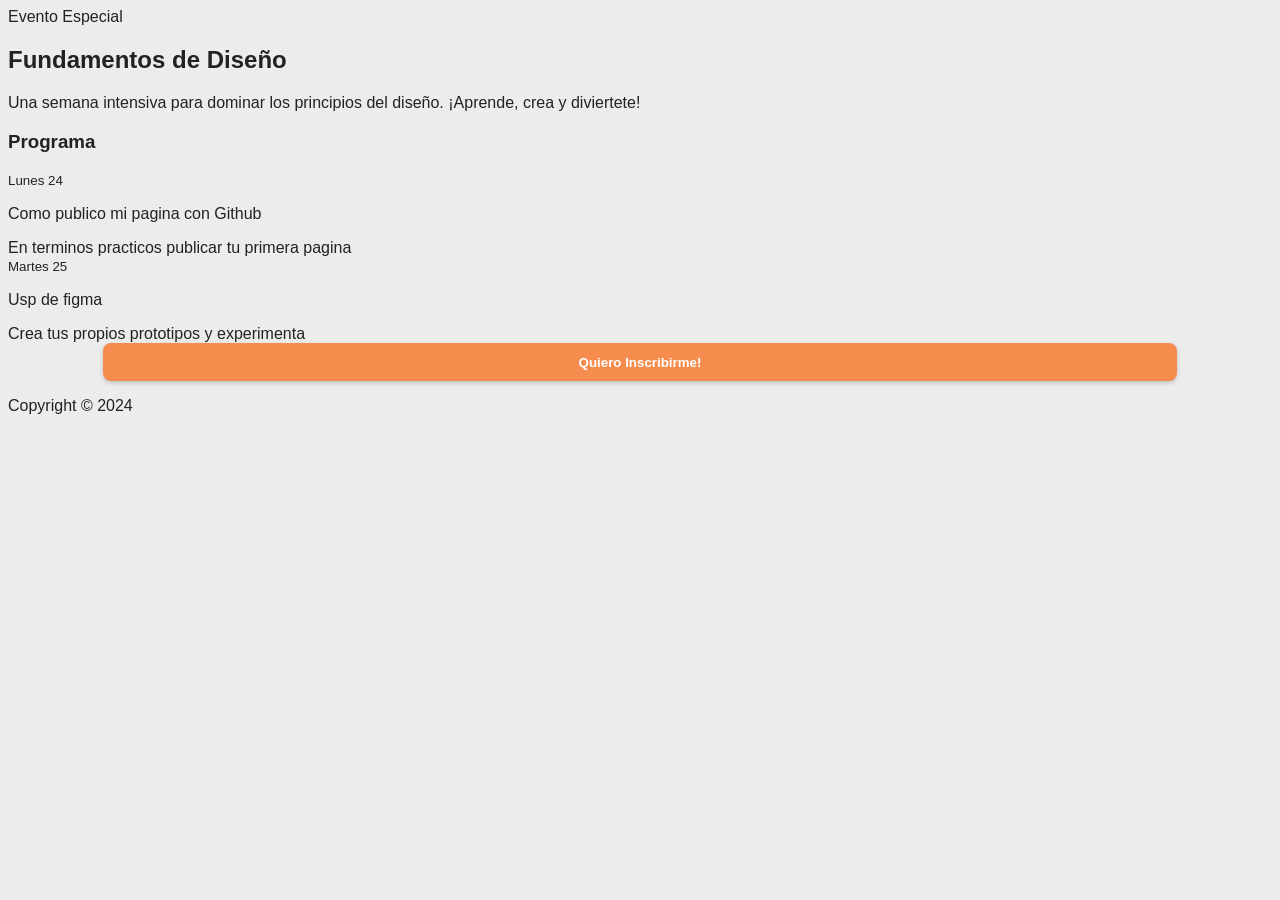
==== pagina1.html @ 452864ab "Add files via upload" ====
<!DOCTYPE html>
<html>
  <head>
    <meta charset="UTF-8" />
    <title>Eventos</title>
    <link rel="stylesheet" href="styles1.css" />
  </head>
  <body>
    <header></header>
    <main>
      <article>
        <div>Evento Especial</div>
        <h1>Fundamentos de Diseño</h1>
        <p>
          Una semana intensiva para dominar los principios del diseño. ¡Aprende,
          crea y diviertete!
        </p>
        <h3>Programa</h3>
        <div>
          <div>
            <small>Lunes 24</small>
            <p>Como publico mi pagina con Github</p>
            <span>En terminos practicos publicar tu primera pagina</span>
          </div>
          <div>
            <small>Martes 25</small>
            <p>Usp de figma</p>
            <span>Crea tus propios prototipos y experimenta</span>
          </div>
        </div>
        <button>Quiero Inscribirme!</button>
      </article>
    </main>
    <footer>
      <p>Copyright © 2024</p>
    </footer>
  </body>
</html>
---- styles1.css ----
body {
  font-family: Arial, sans-serif;
  background: #ececec;
  color: #222;
}

button {
  width: 85%;
  display: block;
  margin: 0 auto;
  height: 38px;
  border: none;
  border-radius: 8px;
  background: #f68d4e;
  color: white;
  font-weight: bold;
  cursor: pointer;
  box-shadow: 0 2px 4px rgba(0, 0, 0, 0.18);
}
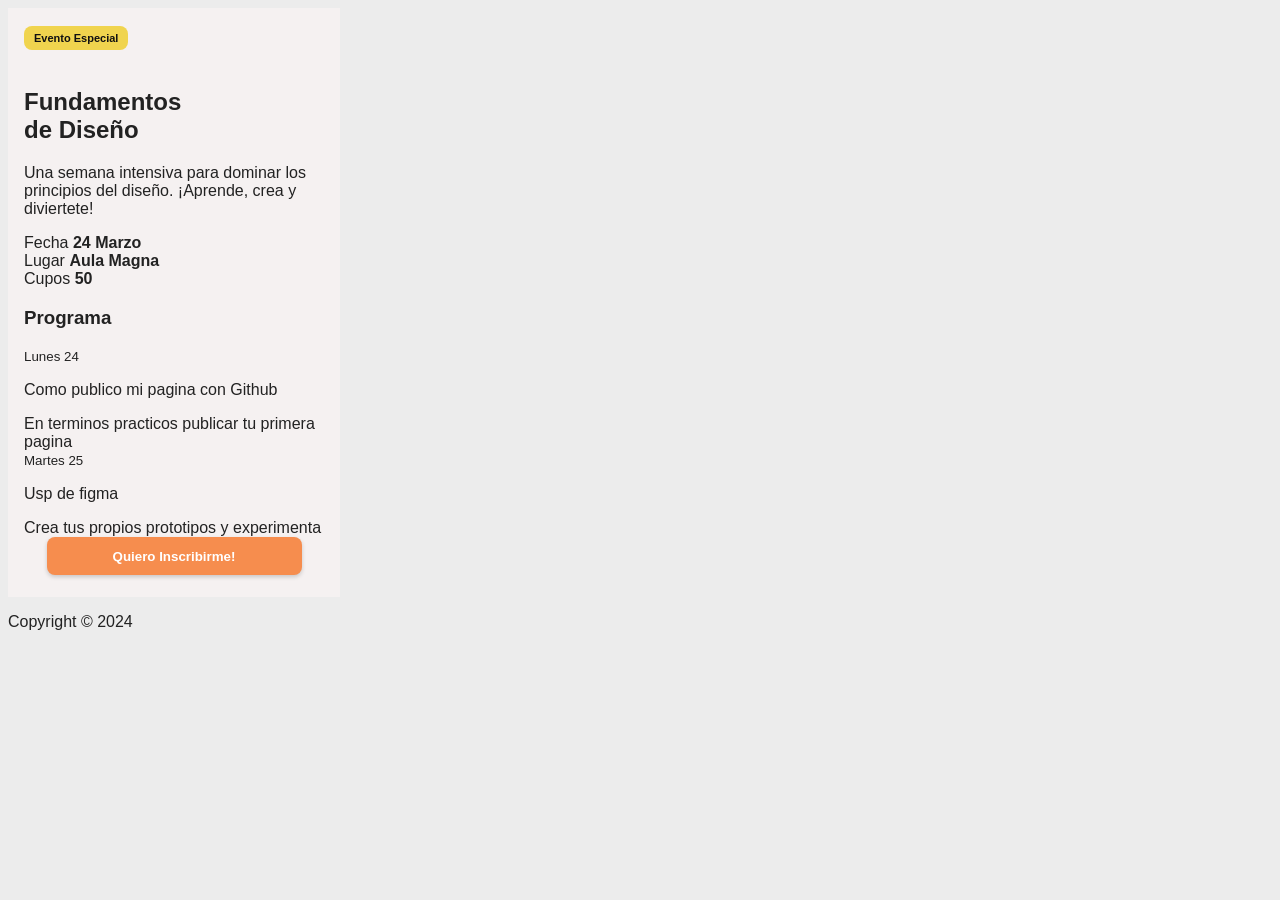
==== commit 5df472be: "Add files via upload" ====
--- a/pagina1.html
+++ b/pagina1.html
@@ -6,18 +6,31 @@
     <link rel="stylesheet" href="styles1.css" />
   </head>
   <body>
-    <header></header>
     <main>
-      <article>
-        <div>Evento Especial</div>
-        <h1>Fundamentos de Diseño</h1>
-        <p>
+      <article class="card">
+        <div class="badge">Evento Especial</div>
+        <h1>Fundamentos<br />de Diseño</h1>
+        <p class="description">
           Una semana intensiva para dominar los principios del diseño. ¡Aprende,
           crea y diviertete!
         </p>
+        <div class="info-row">
+          <div class="info-item">
+            <span>Fecha</span>
+            <strong>24 Marzo</strong>
+          </div>
+          <div class="info-item">
+            <span>Lugar</span>
+            <strong>Aula Magna</strong>
+          </div>
+          <div class="info-item">
+            <span>Cupos</span>
+            <strong>50</strong>
+          </div>
+        </div>
         <h3>Programa</h3>
-        <div>
-          <div>
+        <div class="program-list">
+          <div class="program-item">
             <small>Lunes 24</small>
             <p>Como publico mi pagina con Github</p>
             <span>En terminos practicos publicar tu primera pagina</span>
--- a/styles1.css
+++ b/styles1.css
@@ -17,3 +17,25 @@
   cursor: pointer;
   box-shadow: 0 2px 4px rgba(0, 0, 0, 0.18);
 }
+
+.card {
+  min-width: 300px;
+  max-width: 300px;
+  background: #f5f1f1;
+  border-radius: 0;
+  padding: 18px 16px 22px;
+  position: relative;
+  flex-shrink: 0;
+  scroll-snap-align: start;
+}
+
+.badge {
+  display: inline-block;
+  background: #f0d44e;
+  color: #111;
+  font-size: 11px;
+  font-weight: bold;
+  padding: 6px 10px;
+  border-radius: 8px;
+  margin-bottom: 18px;
+}
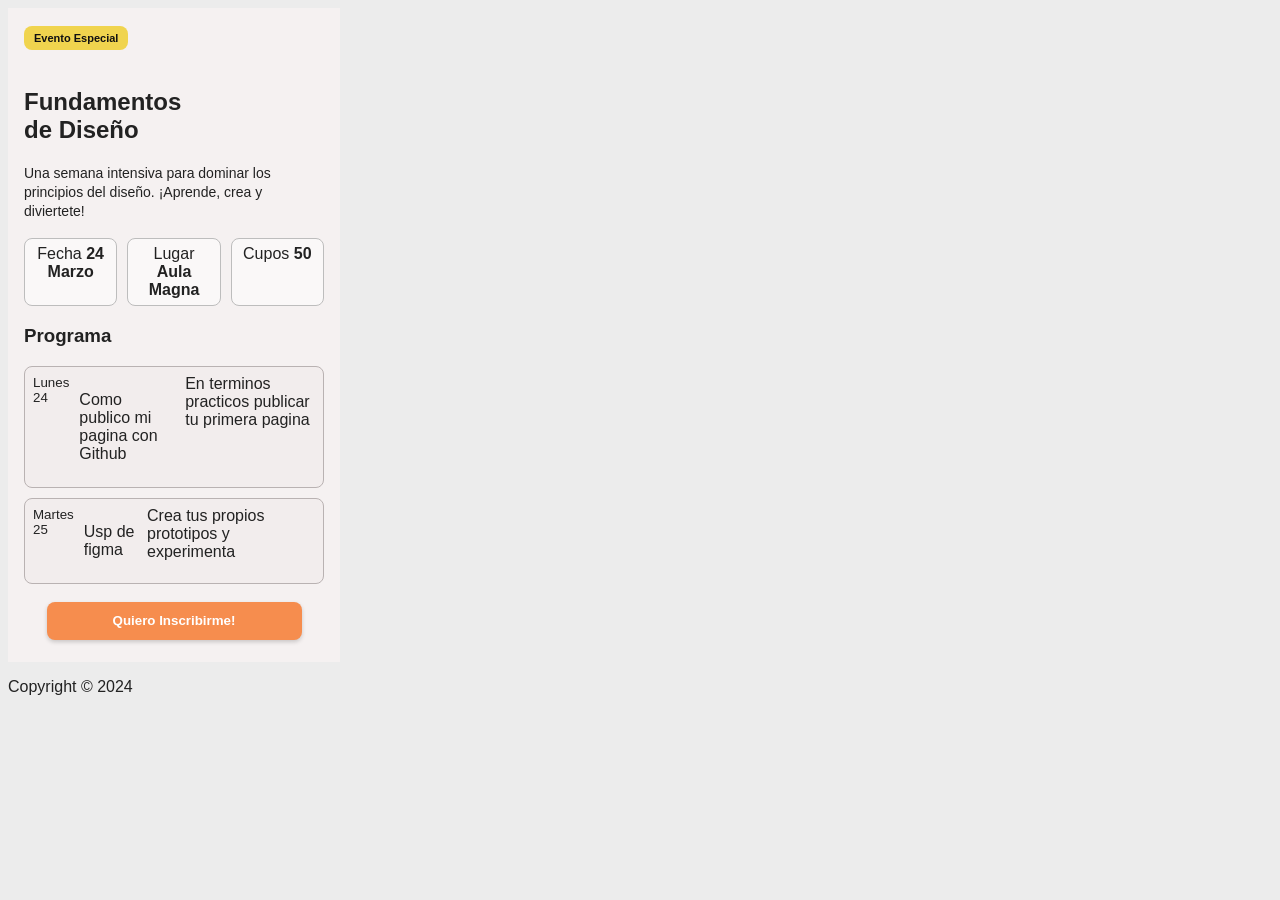
==== commit e64124c9: "Add files via upload" ====
--- a/pagina1.html
+++ b/pagina1.html
@@ -35,7 +35,7 @@
             <p>Como publico mi pagina con Github</p>
             <span>En terminos practicos publicar tu primera pagina</span>
           </div>
-          <div>
+          <div class="program-item">
             <small>Martes 25</small>
             <p>Usp de figma</p>
             <span>Crea tus propios prototipos y experimenta</span>
--- a/styles1.css
+++ b/styles1.css
@@ -39,3 +39,40 @@
   border-radius: 8px;
   margin-bottom: 18px;
 }
+
+.description {
+  font-size: 14px;
+  line-height: 1.35;
+  margin-bottom: 18px;
+}
+
+.info-row {
+  display: flex;
+  gap: 10px;
+  margin-bottom: 18px;
+}
+
+.info-row .info-item {
+  flex: 1;
+  border: 1px solid #bdbdbd;
+  border-radius: 8px;
+  background: #faf8f8;
+  padding: 6px 8px;
+  text-align: center;
+}
+
+.program-list {
+  display: flex;
+  flex-direction: column;
+  gap: 10px;
+  margin-bottom: 18px;
+}
+
+.program-item {
+  display: flex;
+  gap: 10px;
+  border: 1px solid #b9b2b2;
+  border-radius: 8px;
+  padding: 8px;
+  background: #f2eded;
+}
